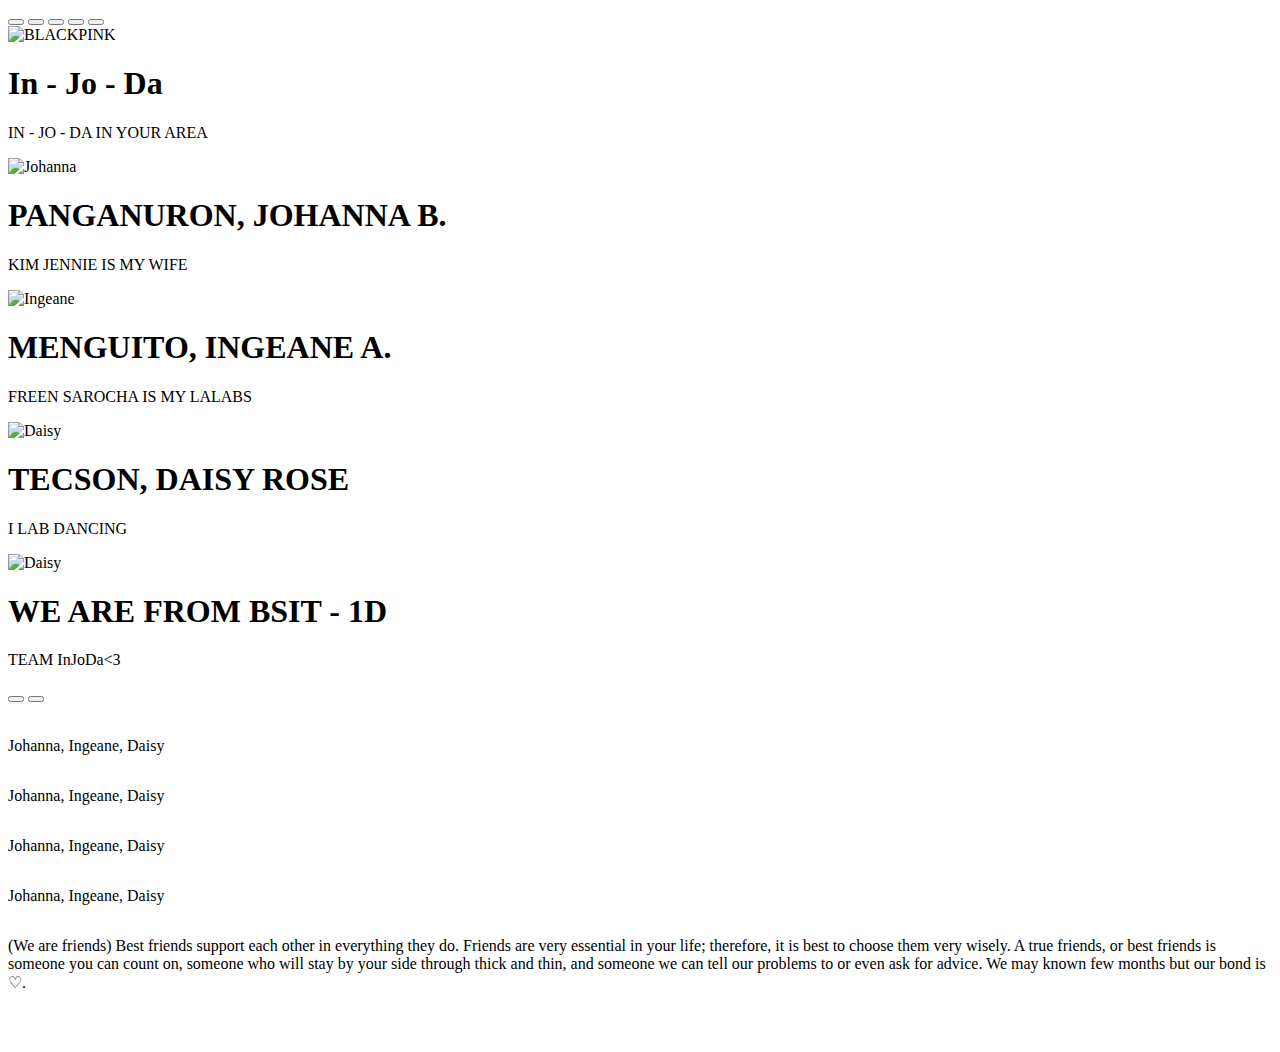
==== ResponsiveLayout.html @ c9bf0184 "Add files via upload" ====
<html lang="en">
<head>
    <meta charset="UTF-8">
    <meta http-equiv="X-UA-Compatible" content="IE=edge">
    <meta name="viewport" content="width=device-width, initial-scale=1.0">
    <link href="bootstrap/css/bootstrap.min.css" rel="stylesheet">
    <link rel="stylesheet" href="css/okay.css">
</head>

<div id="documentaries" class="carousel slide" data-bs-ride="carousel">
<!-- Indicators/dots -->
  <div class="carousel-indicators">
    <button type="button" data-bs-target="#documentaries" data-bs-slide-to="0" class="active"></button>
    <button type="button" data-bs-target="#documentaries" data-bs-slide-to="1"></button>
    <button type="button" data-bs-target="#documentaries" data-bs-slide-to="2"></button>
    <button type="button" data-bs-target="#documentaries" data-bs-slide-to="3"></button>
    <button type="button" data-bs-target="#documentaries" data-bs-slide-to="4"></button>
  </div>
 <!-- The slideshow/carousel -->
  <div class="container">

  </div>
  <div class="carousel-inner">
    <div class="carousel-item active">
      <img src="images/slidepic1.jpg" alt="BLACKPINK" class="d-block w-100">
      <div class="carousel-caption">
        <h1> In - Jo - Da</h1>
        <p> IN - JO - DA IN YOUR AREA</p>
      </div>
    </div>
    <div class="carousel-item">
        <div class="okay">
      <img src="images/johanna.jpg" alt="Johanna" class="d-block w-100">
      <div class="carousel-caption">
        <h1> PANGANURON, JOHANNA B.</h1>
        <p> KIM JENNIE IS MY WIFE</p>
        </div>
      </div>
    </div>
    
    <div class="carousel-item">
      <img src="images/ingeane.jpg" alt="Ingeane" class="d-block w-100">
      <div class="carousel-caption">
        <h1> MENGUITO, INGEANE A. </h1>
        <p> FREEN SAROCHA IS MY LALABS </p>
      </div>
    </div>
    <div class="carousel-item">
      <img src="images/daisy.jpg" alt="Daisy" class="d-block w-100">
      <div class="carousel-caption">
        <h1> TECSON, DAISY ROSE</h1>
        <p> I LAB DANCING </p>
      </div>
    </div>
    <div class="carousel-item">
      <img src="images/slidepic4.jpg" alt="Daisy" class="d-block w-100">
      <div class="carousel-caption">
        <h1> WE ARE FROM BSIT - 1D </h1>
        <p> TEAM InJoDa<3</p>
      </div>
    </div>
  </div>
</div>
  <!-- Left and right controls/icons -->
  <button class="carousel-control-prev" type="button" data-bs-target="#documentaries" data-bs-slide="prev">
    <span class="carousel-control-prev-icon"></span>
  </button>
  <button class="carousel-control-next" type="button" data-bs-target="#documentaries" data-bs-slide="next">
    <span class="carousel-control-next-icon"></span>
  </button>
</div>
<br><br>
<div class="container">
    <div class="row">
        <div class="col-md-3 col-6">
            <div>
                <img src="images/slidepic1.jpg" alt="" class="w-100">
                <p> Johanna, Ingeane, Daisy </p>
        </div>
    </div>
    

            <div class="col-md-3 col-6">
                <div>
                    <img src="images/pic2.jpg" alt="" class="w-100">
                    <p> Johanna, Ingeane, Daisy </p>
            </div>
        </div>

        
                <div class="col-md-3 col-6">
                    <div>
                        <img src="images/pic3.jpg" alt="" class="w-100">
                        <p> Johanna, Ingeane, Daisy </p>
                </div>
            </div>

                        <div class="col-md-3 col-6">
                            <div>
                                <img src="images/pic4.jpg" alt="" class="w-100">
                                <p>Johanna, Ingeane, Daisy</p>

                        </div>
                    </div>
                    <div>
                         </div>
                        <div class="container">
                        <div class="row">
                          <div class="col-lg-4 mt-5 col-12">
                            <img src="images/slidepic4.jpg" alt="" class="w-100">
                          </div>

                            <div class="col-lg-4 mt-5 col-12 text-dark">
                              <p> (We are friends) Best friends support each other in everything they do.
                                Friends are very essential in your life; therefore, it is best to choose them very wisely.
                                A true friends, or best friends is someone you can count on, someone who will stay by your 
                                side through thick and thin, and someone we can tell our problems to or even ask for advice. 
                                We may known few months but our bond is ♡.</p>
                          </div>
                          <div class="col-lg-4 mt-5 col-12">
                            <img src="images/slidepic1.jpg" alt="" class="w-100">

                

                        </div>
</div>
<br><br>
    <script src="bootstrap/js/bootstrap.bundle.min.js"></script>

</body>
</html>
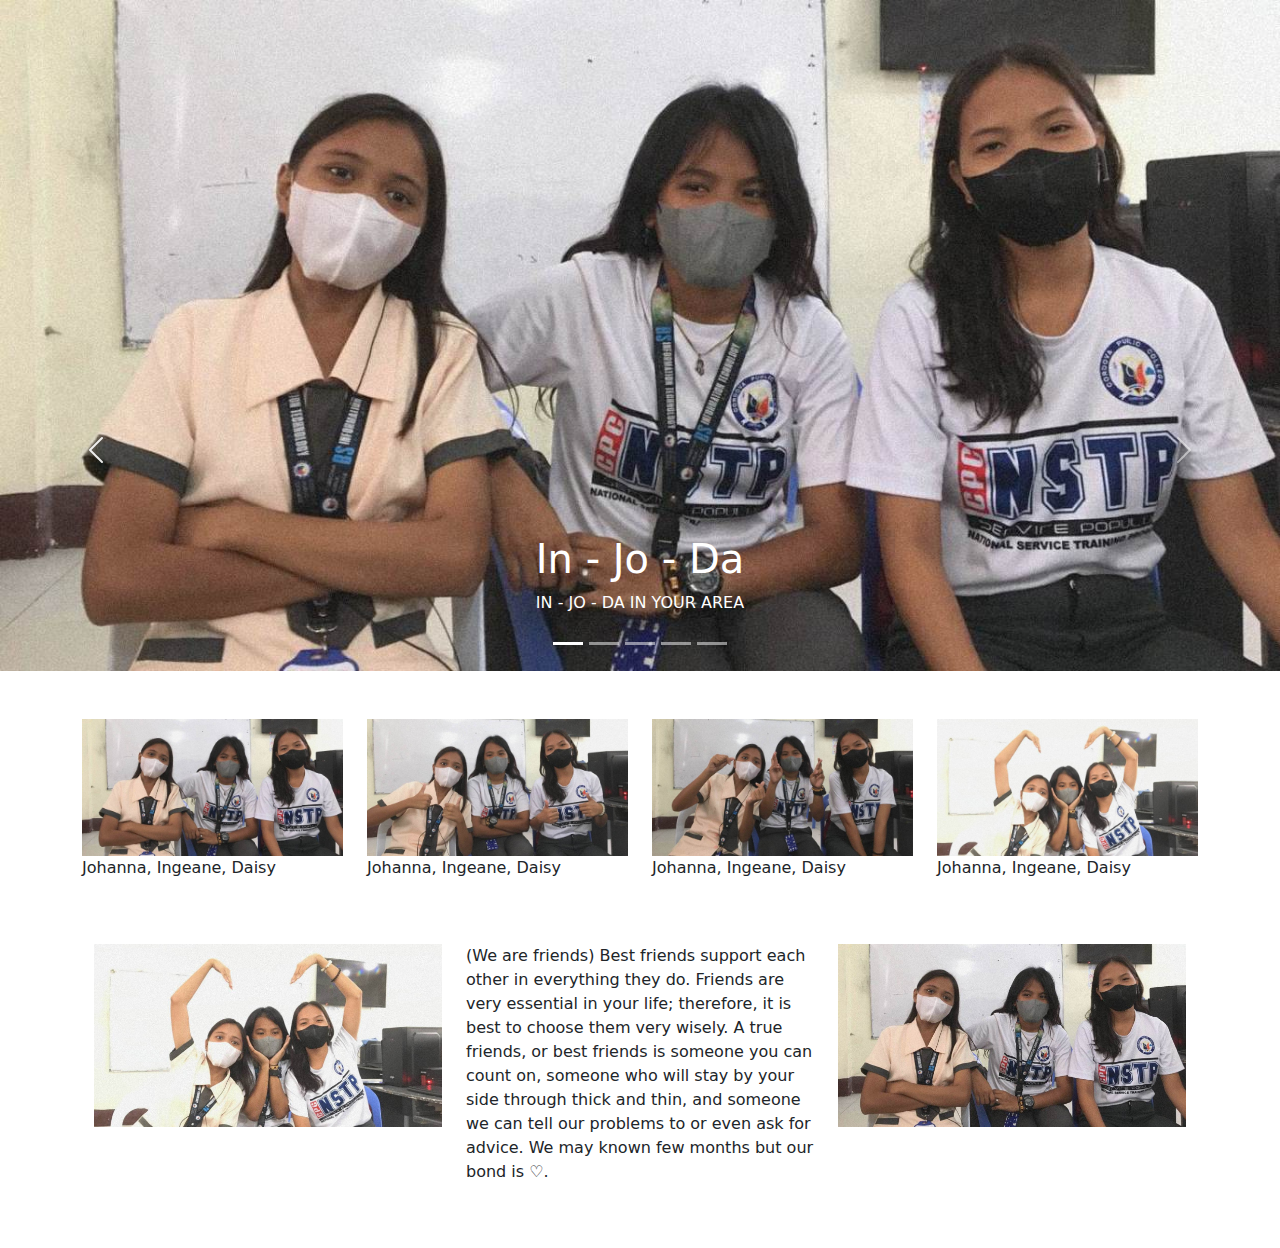
==== commit 9dd0f6bf: "Add files via upload" ====
--- a/ResponsiveLayout.html
+++ b/ResponsiveLayout.html
@@ -3,8 +3,7 @@
     <meta charset="UTF-8">
     <meta http-equiv="X-UA-Compatible" content="IE=edge">
     <meta name="viewport" content="width=device-width, initial-scale=1.0">
-    <link href="bootstrap/css/bootstrap.min.css" rel="stylesheet">
-    <link rel="stylesheet" href="css/okay.css">
+    <link href="https://cdn.jsdelivr.net/npm/bootstrap@5.0.0/dist/css/bootstrap.min.css" rel="stylesheet">
 </head>
 
 <div id="documentaries" class="carousel slide" data-bs-ride="carousel">
@@ -17,9 +16,7 @@
     <button type="button" data-bs-target="#documentaries" data-bs-slide-to="4"></button>
   </div>
  <!-- The slideshow/carousel -->
-  <div class="container">
-
-  </div>
+  
   <div class="carousel-inner">
     <div class="carousel-item active">
       <img src="images/slidepic1.jpg" alt="BLACKPINK" class="d-block w-100">
@@ -65,10 +62,12 @@
   <button class="carousel-control-prev" type="button" data-bs-target="#documentaries" data-bs-slide="prev">
     <span class="carousel-control-prev-icon"></span>
   </button>
+
   <button class="carousel-control-next" type="button" data-bs-target="#documentaries" data-bs-slide="next">
     <span class="carousel-control-next-icon"></span>
   </button>
 </div>
+
 <br><br>
 <div class="container">
     <div class="row">
@@ -84,25 +83,24 @@
                 <div>
                     <img src="images/pic2.jpg" alt="" class="w-100">
                     <p> Johanna, Ingeane, Daisy </p>
+                 </div>
             </div>
-        </div>
 
         
                 <div class="col-md-3 col-6">
                     <div>
                         <img src="images/pic3.jpg" alt="" class="w-100">
                         <p> Johanna, Ingeane, Daisy </p>
+                    </div>
                 </div>
-            </div>
 
                         <div class="col-md-3 col-6">
                             <div>
                                 <img src="images/pic4.jpg" alt="" class="w-100">
                                 <p>Johanna, Ingeane, Daisy</p>
-
+                            </div>
                         </div>
-                    </div>
-                    <div>
+                    
                          </div>
                         <div class="container">
                         <div class="row">
@@ -117,15 +115,13 @@
                                 side through thick and thin, and someone we can tell our problems to or even ask for advice. 
                                 We may known few months but our bond is ♡.</p>
                           </div>
+
                           <div class="col-lg-4 mt-5 col-12">
-                            <img src="images/slidepic1.jpg" alt="" class="w-100">
-
-                
-
+                            <img src="images/slidepic1.jpg" alt="" class="w-100">        
                         </div>
 </div>
 <br><br>
-    <script src="bootstrap/js/bootstrap.bundle.min.js"></script>
+<script src="https://cdn.jsdelivr.net/npm/bootstrap@5.0.0/dist/js/bootstrap.bundle.min.js"></script>
 
 </body>
 </html> 